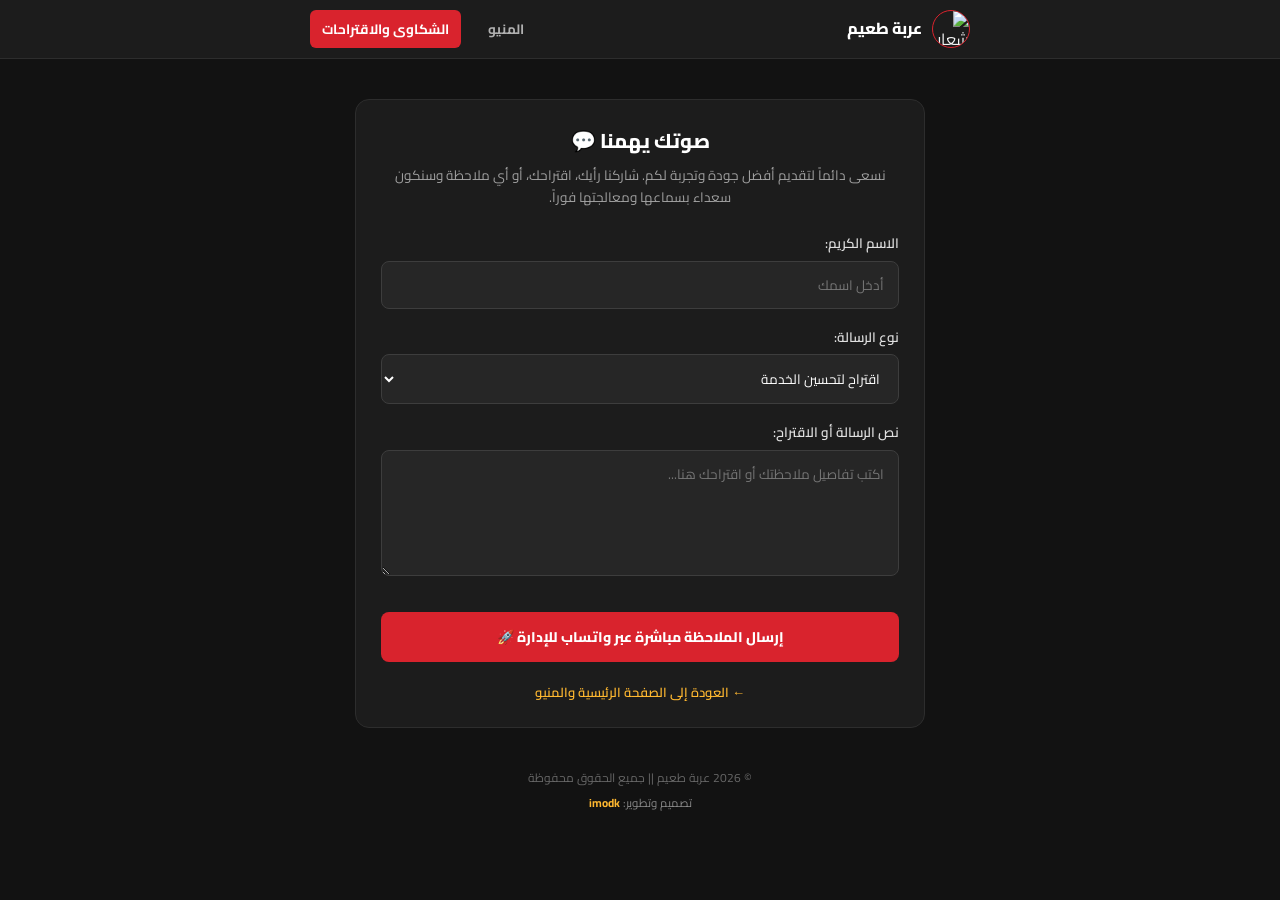
==== feedback.html @ 8aa65769 "Add files via upload" ====
<!DOCTYPE html>
<html dir="rtl" lang="ar">
<head>
    <meta charset="UTF-8">
    <meta name="viewport" content="width=device-width, initial-scale=1.0">
    <title>الشكاوى والاقتراحات || عربة طعيم</title>
    <link rel="preconnect" href="https://fonts.googleapis.com">
    <link rel="preconnect" href="https://fonts.gstatic.com" crossorigin>
    <link href="https://fonts.googleapis.com/css2?family=Cairo:wght@400;600;700;800&display=swap" rel="stylesheet">
    <link rel="stylesheet" href="ta'aim.css">
</head>
<body>

    <nav class="navbar">
        <div class="nav-container">
            <div class="brand">
                <img src="taaim-logo.jpg" alt="شعار عربة طعيم" class="nav-logo">
                <span class="brand-name">عربة طعيم</span>
            </div>
            <ul class="nav-links">
                <li><a href="index.html#menu">المنيو</a></li>
                <li><a href="feedback.html" class="active-link">الشكاوى والاقتراحات</a></li>
            </ul>
        </div>
    </nav>

    <main class="feedback-container">
        <div class="feedback-card">
            <h2>صوتك يهمنا 💬</h2>
            <p class="feedback-desc">نسعى دائماً لتقديم أفضل جودة وتجربة لكم. شاركنا رأيك، اقتراحك، أو أي ملاحظة وسنكون سعداء بسماعها ومعالجتها فوراً.</p>

            <form class="feedback-form" onsubmit="sendFeedback(event)">
                <div class="form-group">
                    <label for="name">الاسم الكريم:</label>
                    <input type="text" id="name" placeholder="أدخل اسمك" required>
                </div>

                <div class="form-group">
                    <label for="type">نوع الرسالة:</label>
                    <select id="type">
                        <option value="اقتراح لتحسين الخدمة">اقتراح لتحسين الخدمة</option>
                        <option value="شكوى بخصوص طلب أو توصيل">شكوى بخصوص طلب أو توصيل</option>
                        <option value="رأي عام وتقييم">رأي عام وتقييم</option>
                    </select>
                </div>

                <div class="form-group">
                    <label for="message">نص الرسالة أو الاقتراح:</label>
                    <textarea id="message" rows="4" placeholder="اكتب تفاصيل ملاحظتك أو اقتراحك هنا..." required></textarea>
                </div>

                <button type="submit" class="btn-submit">إرسال الملاحظة مباشرة عبر واتساب للإدارة 🚀</button>
            </form>

            <a href="index.html" class="back-link">← العودة إلى الصفحة الرئيسية والمنيو</a>
        </div>
    </main>

    <footer>
        <p>© 2026 عربة طعيم || جميع الحقوق محفوظة</p>
        <p class="dev-credits">
            تصميم وتطوير: <a href="https://i-modk.github.io/my-website/" target="_blank">imodk</a>
        </p>
    </footer>

    <script>
        function sendFeedback(event) {
            event.preventDefault();
            const name = document.getElementById('name').value;
            const type = document.getElementById('type').value;
            const message = document.getElementById('message').value;

            const text = `مرحباً إدارة طعيم،\nلدي (${type})\nالاسم: ${name}\nالملاحظة:\n${message}`;
            const whatsappUrl = `https://wa.me/967773941294?text=${encodeURIComponent(text)}`;
            
            window.open(whatsappUrl, '_blank');
        }
    </script>
</body>
</html>
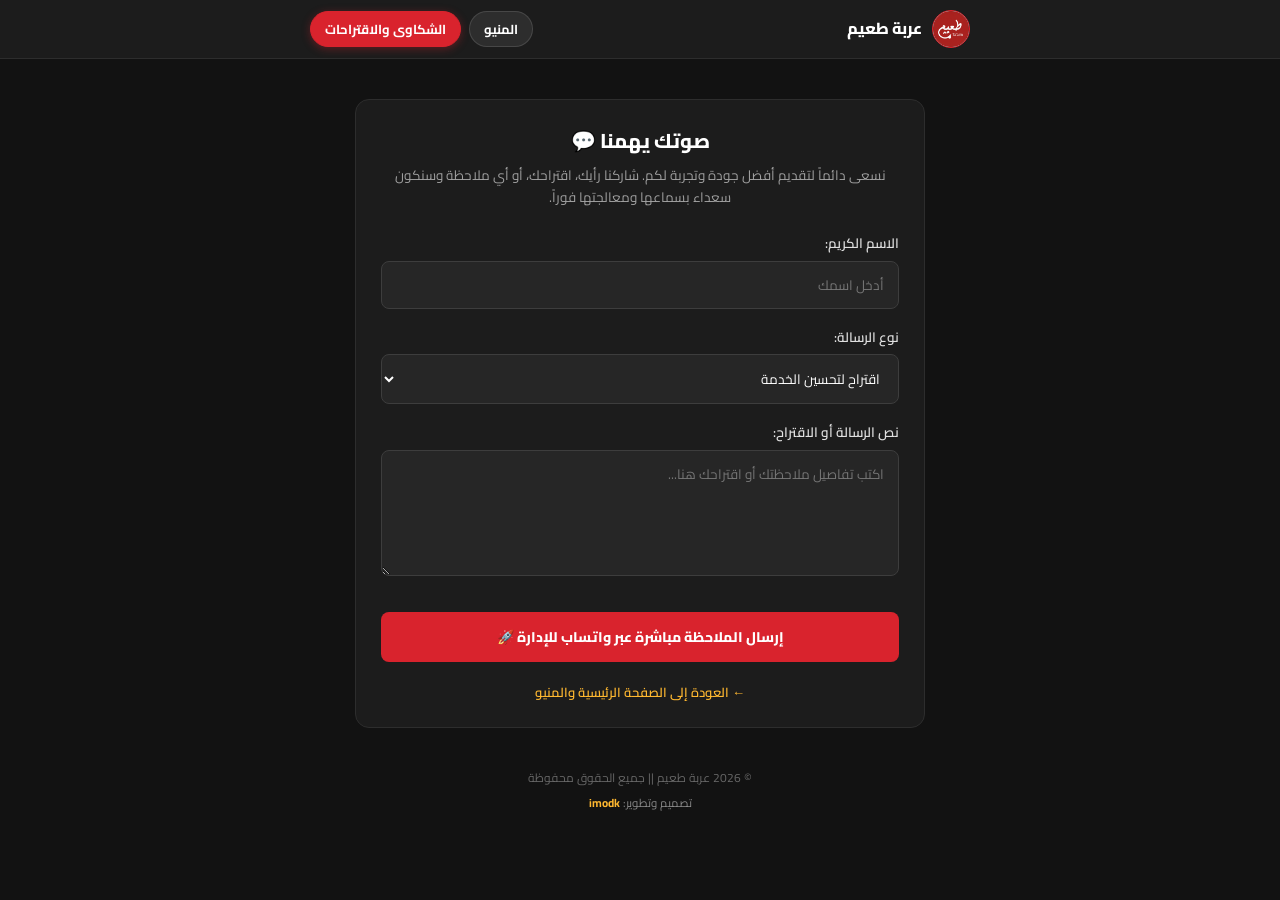
==== commit db813801: "Add files via upload" ====
--- a/feedback.html
+++ b/feedback.html
@@ -14,7 +14,7 @@
     <nav class="navbar">
         <div class="nav-container">
             <div class="brand">
-                <img src="taaim-logo.jpg" alt="شعار عربة طعيم" class="nav-logo">
+                <img src="taaim.jpeg" alt="شعار عربة طعيم" class="nav-logo">
                 <span class="brand-name">عربة طعيم</span>
             </div>
             <ul class="nav-links">
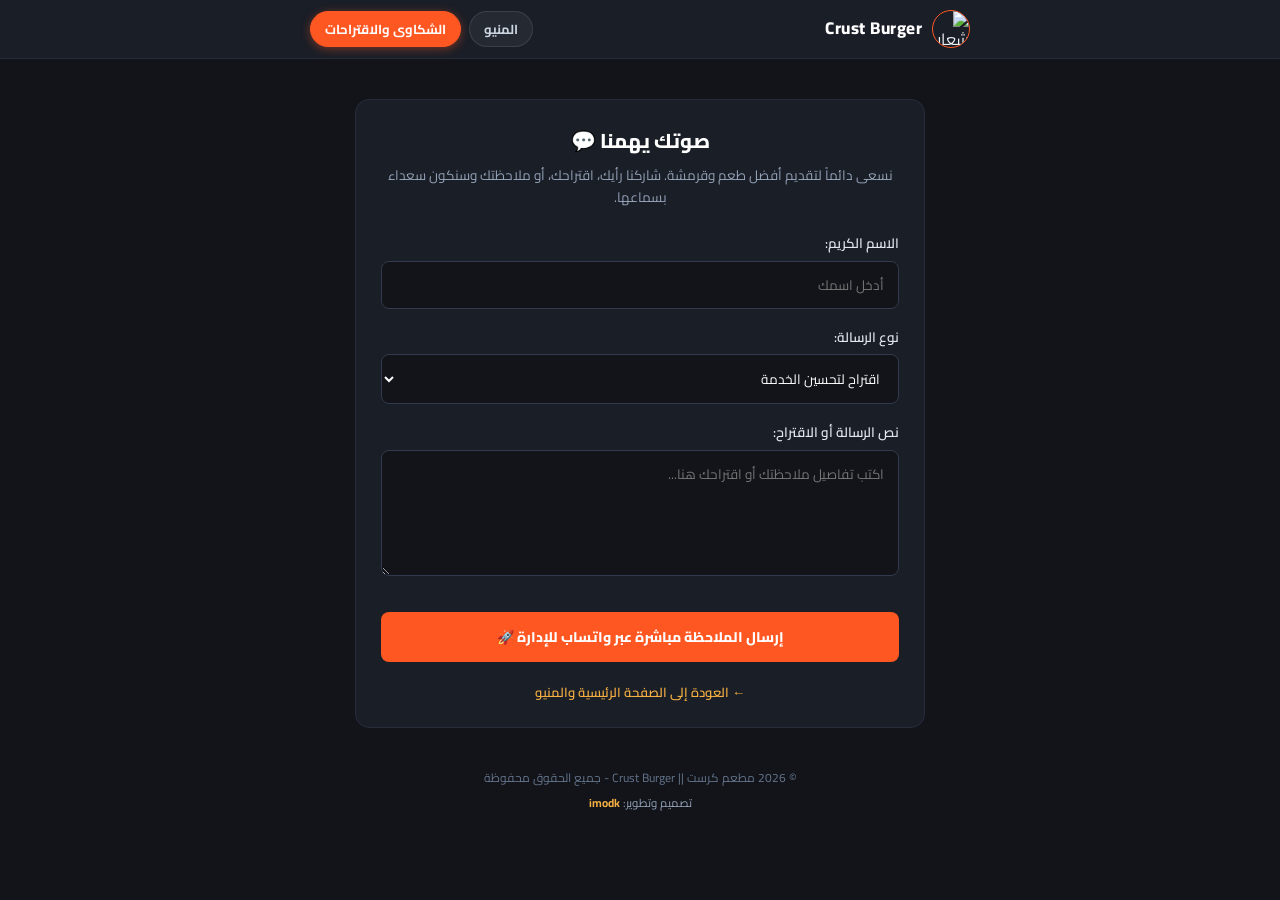
==== commit 77b036a1: "Add files via upload" ====
--- a/feedback.html
+++ b/feedback.html
@@ -3,7 +3,7 @@
 <head>
     <meta charset="UTF-8">
     <meta name="viewport" content="width=device-width, initial-scale=1.0">
-    <title>الشكاوى والاقتراحات || عربة طعيم</title>
+    <title>الشكاوى والاقتراحات || Crust Burger</title>
     <link rel="preconnect" href="https://fonts.googleapis.com">
     <link rel="preconnect" href="https://fonts.gstatic.com" crossorigin>
     <link href="https://fonts.googleapis.com/css2?family=Cairo:wght@400;600;700;800&display=swap" rel="stylesheet">
@@ -14,8 +14,8 @@
     <nav class="navbar">
         <div class="nav-container">
             <div class="brand">
-                <img src="taaim.jpeg" alt="شعار عربة طعيم" class="nav-logo">
-                <span class="brand-name">عربة طعيم</span>
+                <img src="crust-logo.png" alt="شعار كرست برجر" class="nav-logo">
+                <span class="brand-name">Crust Burger</span>
             </div>
             <ul class="nav-links">
                 <li><a href="index.html#menu">المنيو</a></li>
@@ -27,7 +27,7 @@
     <main class="feedback-container">
         <div class="feedback-card">
             <h2>صوتك يهمنا 💬</h2>
-            <p class="feedback-desc">نسعى دائماً لتقديم أفضل جودة وتجربة لكم. شاركنا رأيك، اقتراحك، أو أي ملاحظة وسنكون سعداء بسماعها ومعالجتها فوراً.</p>
+            <p class="feedback-desc">نسعى دائماً لتقديم أفضل طعم وقرمشة. شاركنا رأيك، اقتراحك، أو ملاحظتك وسنكون سعداء بسماعها.</p>
 
             <form class="feedback-form" onsubmit="sendFeedback(event)">
                 <div class="form-group">
@@ -57,7 +57,7 @@
     </main>
 
     <footer>
-        <p>© 2026 عربة طعيم || جميع الحقوق محفوظة</p>
+        <p>© 2026 مطعم كرست || Crust Burger - جميع الحقوق محفوظة</p>
         <p class="dev-credits">
             تصميم وتطوير: <a href="https://i-modk.github.io/my-website/" target="_blank">imodk</a>
         </p>
@@ -70,8 +70,8 @@
             const type = document.getElementById('type').value;
             const message = document.getElementById('message').value;
 
-            const text = `مرحباً إدارة طعيم،\nلدي (${type})\nالاسم: ${name}\nالملاحظة:\n${message}`;
-            const whatsappUrl = `https://wa.me/967773941294?text=${encodeURIComponent(text)}`;
+            const text = `مرحباً إدارة Crust Burger،\nلدي (${type})\nالاسم: ${name}\nالملاحظة:\n${message}`;
+            const whatsappUrl = `https://wa.me/966553062248?text=${encodeURIComponent(text)}`;
             
             window.open(whatsappUrl, '_blank');
         }
